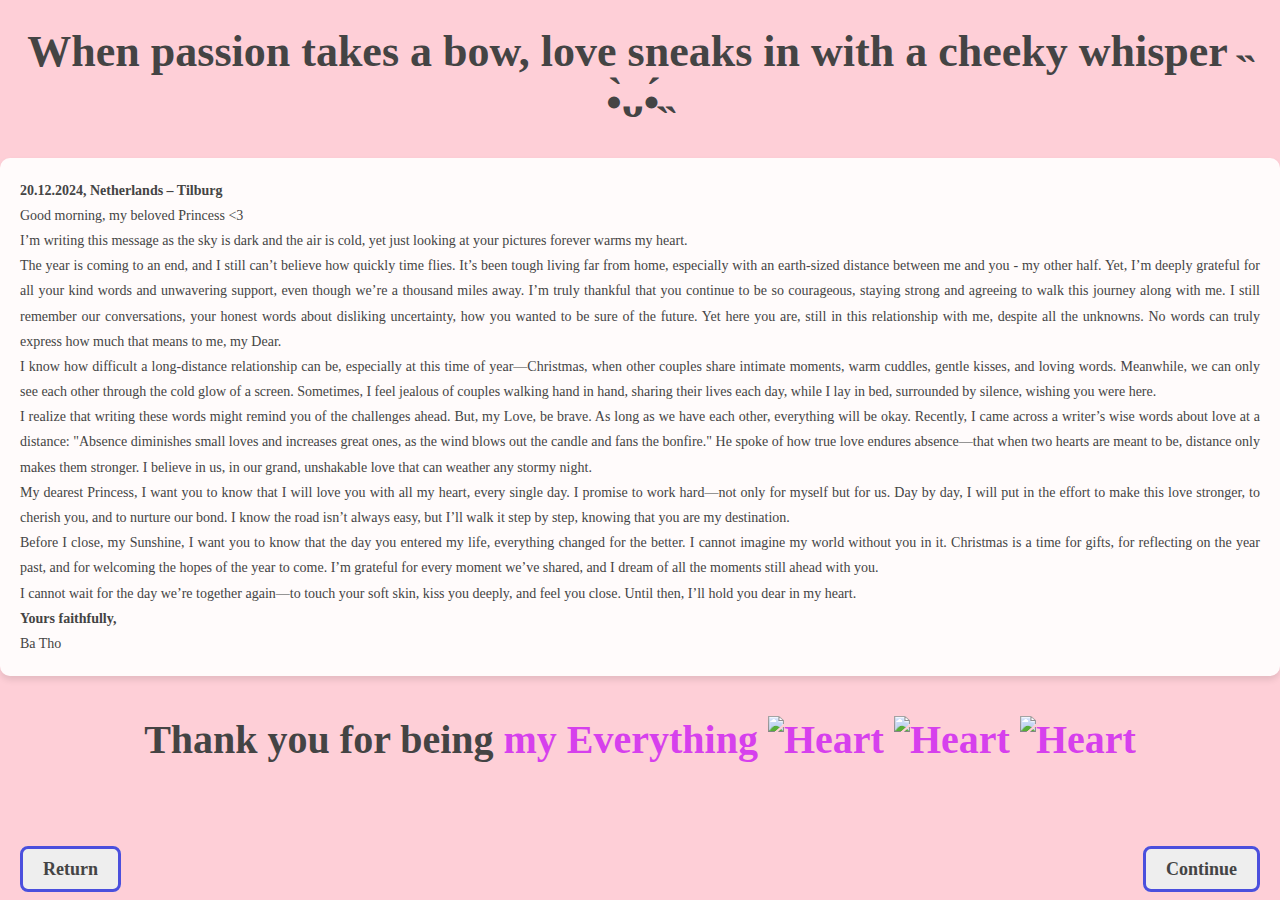
==== confession.html @ a66fd433 "Add files via upload" ====
<!DOCTYPE html>
<html>
<head>
    <meta charset="utf-8">
    <meta http-equiv="X-UA-Compatible" content="IE=edge">
    <meta name="viewport" content="width=device-width, initial-scale=1">
    <title>Confession</title>
    <link rel="stylesheet" href="style.css">
</head>
<body>
    <div class="container">
        <div class="opening">
            <h2>When passion takes a bow, love sneaks in with a cheeky whisper ˵ •̀ᴗ•́˵</h2>
        </div>
        <div class="confession">
            <p>
                <strong>20.12.2024, Netherlands – Tilburg</strong>
            </p>
            <p>Good morning, my beloved Princess <3</p>
            <p>I’m writing this message as the sky is dark and the air is cold, yet just looking at your pictures forever warms my heart.</p>
            <p>The year is coming to an end, and I still can’t believe how quickly time flies. It’s been tough living far from home, especially with an earth-sized distance between me and you - my other half. Yet, I’m deeply grateful for all your kind words and unwavering support, even though we’re a thousand miles away. I’m truly thankful that you continue to be so courageous, staying strong and agreeing to walk this journey along with me. I still remember our conversations, your honest words about disliking uncertainty, how you wanted to be sure of the future. Yet here you are, still in this relationship with me, despite all the unknowns. No words can truly express how much that means to me, my Dear.</p>
            <p>I know how difficult a long-distance relationship can be, especially at this time of year—Christmas, when other couples share intimate moments, warm cuddles, gentle kisses, and loving words. Meanwhile, we can only see each other through the cold glow of a screen. Sometimes, I feel jealous of couples walking hand in hand, sharing their lives each day, while I lay in bed, surrounded by silence, wishing you were here.</p>
            <p>I realize that writing these words might remind you of the challenges ahead. But, my Love, be brave. As long as we have each other, everything will be okay. Recently, I came across a writer’s wise words about love at a distance: "Absence diminishes small loves and increases great ones, as the wind blows out the candle and fans the bonfire." He spoke of how true love endures absence—that when two hearts are meant to be, distance only makes them stronger. I believe in us, in our grand, unshakable love that can weather any stormy night.</p>
            <p> My dearest Princess, I want you to know that I will love you with all my heart, every single day. I promise to work hard—not only for myself but for us. Day by day, I will put in the effort to make this love stronger, to cherish you, and to nurture our bond. I know the road isn’t always easy, but I’ll walk it step by step, knowing that you are my destination.</p>
            <p>Before I close, my Sunshine, I want you to know that the day you entered my life, everything changed for the better. I cannot imagine my world without you in it. Christmas is a time for gifts, for reflecting on the year past, and for welcoming the hopes of the year to come. I’m grateful for every moment we’ve shared, and I dream of all the moments still ahead with you.</p>
            <p>I cannot wait for the day we’re together again—to touch your soft skin, kiss you deeply, and feel you close. Until then, I’ll hold you dear in my heart.</p>
            <p><strong>Yours faithfully,</strong><br>Ba Tho</p>
        </div>
        <div class="ending">
            <h3><span class="neutral">Thank you for being</span> my Everything
                <img class="heart-img" src="E:\GiangDinhCutiePiee\image\heart.png" alt="Heart">
                <img class="heart-img" src="E:\GiangDinhCutiePiee\image\heart.png" alt="Heart">
                <img class="heart-img" src="E:\GiangDinhCutiePiee\image\heart.png" alt="Heart">
            </h3>
        </div>
        <div class="return">
            <a id="index" href="index.html">Return</a>
        </div> <!-- Correctly closed 'return' div -->
        <div class="continue">
            <a id="qr code" href="qr code.html">Continue</a>
        </div> <!-- Correctly closed 'continue' div -->
    </div>
</body>
</html>
---- style.css ----
*{padding: 0;margin: 0;}
.container {
    height: 100vh;
    width: 100vw;
    color: #444;
    background: #fecfd7;
    background-size: cover;
    text-align: center;
}

.love{
	padding-top: 5%;
}

.no, .yes{
	padding-top: 7%;
}

.opening{
	padding-top: 2%;
}

.ending{
	padding-bottom: 5px;
}

h1{font-size: 20px; margin-bottom: 30px;}
h2{font-size: 44px; margin-bottom: 30px;}
h3{font-size: 40px; margin-bottom: 20px;}

.love .name1 {
    color: #d640ed; /* Color for Truc Giang Dinh */
}

.love .name2 {
    color: #45e6f5; /* Color for Ba Tho */
}

/* Style for the return button */
.return {
    position: absolute; /* Allows precise positioning */
    bottom: 20px; /* 20px from the bottom */
    left: 20px; /* 20px from the left */
}

.return a {
    text-decoration: none;
    color: #444; /* Fixed: Corrected syntax */
    background: #eee;
    padding: 10px 20px; /* Padding around the text */
    border: 3px solid #4b4fdd; /* Border with a darker shade of purple */
    border-radius: 8px; /* Rounded corners */
    font-size: 18px; /* Larger font for visibility */
    font-weight: bold; /* Bold font */
    transition: all 0.3s ease; /* Smooth hover effect */
}

.return a:hover {
    background: #a29bfe; /* Lighter purple on hover */
    border-color: #6c5ce7; /* Border matches the original background */
    color: #444; /* Slightly darker text */
}

/* Style for the continue button */
.continue {
    position: absolute; /* Allows precise positioning */
    bottom: 20px; /* 20px from the bottom */
    right: 20px; /* 20px from the right */
}

.continue a {
    text-decoration: none;
    color: #444; /* Fixed: Corrected syntax */
    background: #eee;
    padding: 10px 20px; /* Padding around the text */
    border: 3px solid #4b4fdd; /* Border with a darker shade of purple */
    border-radius: 8px; /* Rounded corners */
    font-size: 18px; /* Larger font for visibility */
    font-weight: bold; /* Bold font */
    transition: all 0.3s ease; /* Smooth hover effect */
}

.continue a:hover {
    background: #a29bfe; /* Lighter purple on hover */
    border-color: #6c5ce7; /* Border matches the original background */
    color: #444; /* Slightly darker text */
}

.love a{text-decoration: none;
		background: #eee;
		padding: 5px;
		margin: 5px 10px;
		border: 3px solid #ddd;
		border-radius: 10px;}

#no{color:darkred;}
#yes{color:seagreen;}

.heart-img{height: 35px;width:35px;
	animation: heart 1.25s linear infinite;}

@keyframes heart{
	0%{transform: scale(0.5);}
	50%{transform: scale(0.95);}
	100%{transform: scale(0.5);}
}

.image-container {
    margin-top: 20px;
}

.image-container img {
    width: 50%;
    max-width: 400px;
    border-radius: 10px;
    border: 2px solid #ddd;
}

/* Confession text block styling */
.confession {
    max-width: 1350px; /* Limits the width of the text block */
    margin: 0 auto; /* Centers the block horizontally */
    text-align: justify; /* Aligns the text neatly */
    line-height: 1.8; /* Increases line spacing for readability */
    font-size: 14px; /* Adjusts font size for clarity */
    color: #444; /* Matches the text color with the theme */
    padding: 20px; /* Adds some space around the text block */
    background: rgba(255, 255, 255, 0.9); /* Slight white background for better contrast */
    border-radius: 10px; /* Rounds the corners of the text block */
    box-shadow: 0px 4px 6px rgba(0, 0, 0, 0.1); /* Subtle shadow for a polished look */
}

/* Style for the ending h3 */
.ending h3 {
    margin-top: 40px; /* Pushes the h3 element further down */
    font-size: 40px; /* Increases font size of "Thank you for being my Everything" */
    text-align: center; /* Ensures text is centered */
    color: #d640ed; /* Optional: Adjust color to match the theme */
}

.ending h3 .neutral {
    color: #444; /* Overrides the inherited color from .ending h3 */
}

/* Style for the word "I" */
.highlight-i {
    color: #45e6f5; /* Sets the color to light blue */
    font-weight: bold; /* Optional: makes the text bold */
}

/* Style for "my Princess" */
.highlight-princess {
    color: #d640ed; /* Sets the color to purple */
    font-weight: bold; /* Optional: makes the text bold */
}

.video-link {
    margin-top: 20px;
    text-align: center;
}

.video-button {
    text-decoration: none;
    background-color: #4CAF50; /* Green background */
    color: white;
    padding: 10px 20px;
    border: none;
    border-radius: 5px;
    font-size: 16px;
    font-weight: bold;
    cursor: pointer;
    transition: background-color 0.3s ease;
}

.video-button:hover {
    background-color: #45a049; /* Darker green on hover */
}
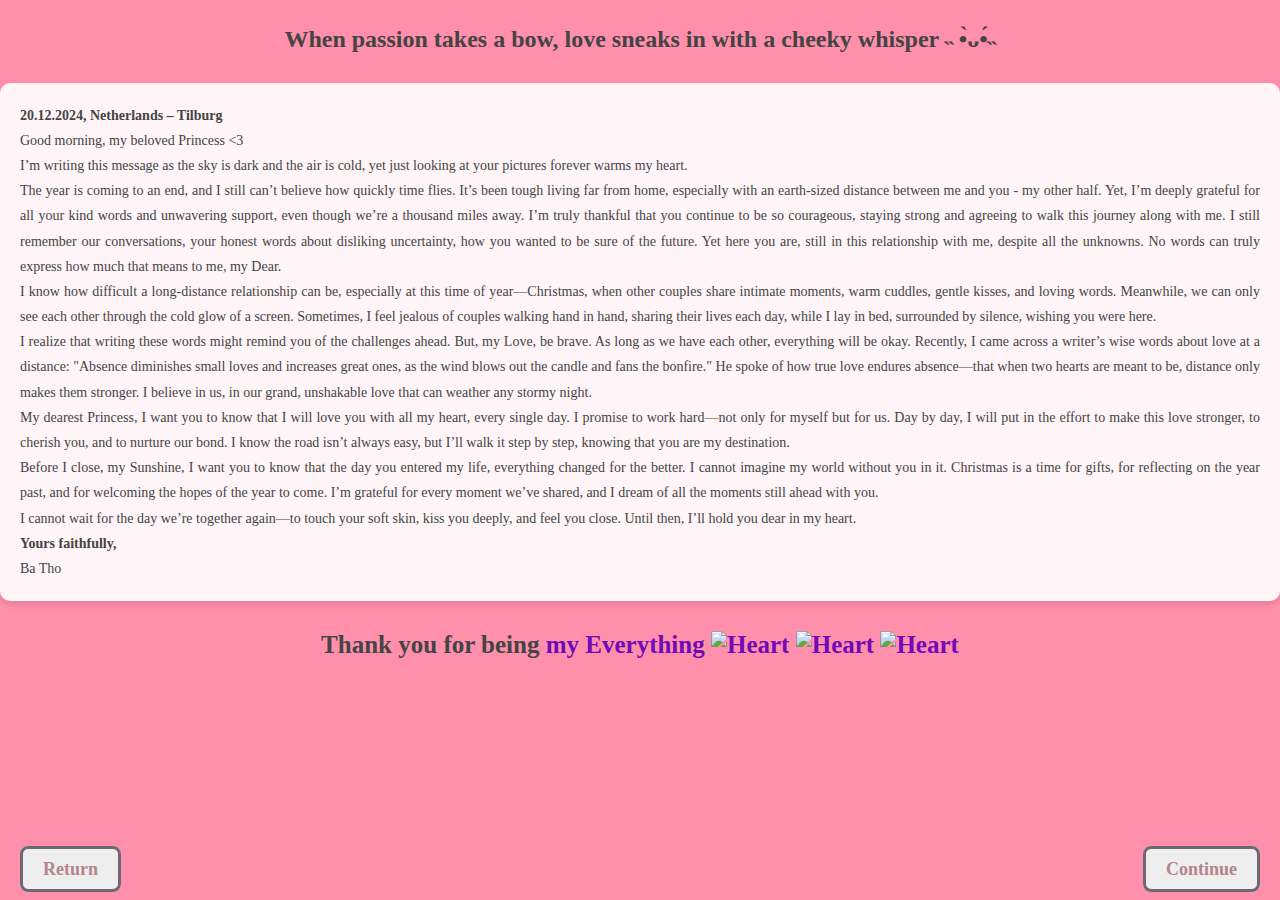
==== commit e1c89032: "Update confession.html" ====
--- a/confession.html
+++ b/confession.html
@@ -6,6 +6,7 @@
     <meta name="viewport" content="width=device-width, initial-scale=1">
     <title>Confession</title>
     <link rel="stylesheet" href="style.css">
+    <link href="https://fonts.google.com/specimen/Playfair+Display" rel="stylesheet">
 </head>
 <body>
     <div class="container">
@@ -28,9 +29,9 @@
         </div>
         <div class="ending">
             <h3><span class="neutral">Thank you for being</span> my Everything
-                <img class="heart-img" src="E:\GiangDinhCutiePiee\image\heart.png" alt="Heart">
-                <img class="heart-img" src="E:\GiangDinhCutiePiee\image\heart.png" alt="Heart">
-                <img class="heart-img" src="E:\GiangDinhCutiePiee\image\heart.png" alt="Heart">
+                <img class="heart-img" src="https://raw.githubusercontent.com/LyBaTho/CutiePiee/refs/heads/main/heart.png" alt="Heart">
+                <img class="heart-img" src="https://raw.githubusercontent.com/LyBaTho/CutiePiee/refs/heads/main/heart.png" alt="Heart">
+                <img class="heart-img" src="https://raw.githubusercontent.com/LyBaTho/CutiePiee/refs/heads/main/heart.png" alt="Heart">
             </h3>
         </div>
         <div class="return">
@@ -41,4 +42,4 @@
         </div> <!-- Correctly closed 'continue' div -->
     </div>
 </body>
-</html>+</html>
--- a/style.css
+++ b/style.css
@@ -3,37 +3,36 @@
     height: 100vh;
     width: 100vw;
     color: #444;
-    background: #fecfd7;
+    background: #ff8fab;
     background-size: cover;
     text-align: center;
 }
 
 .love{
-	padding-top: 5%;
+    padding-top: 5%;
 }
 
 .no, .yes{
-	padding-top: 7%;
+    padding-top: 7%;
 }
 
 .opening{
-	padding-top: 2%;
+    padding-top: 2%;
 }
 
 .ending{
-	padding-bottom: 5px;
+    padding-bottom: 5px;
 }
 
-h1{font-size: 20px; margin-bottom: 30px;}
-h2{font-size: 44px; margin-bottom: 30px;}
-h3{font-size: 40px; margin-bottom: 20px;}
+h2{font-family: 'Playfair Display', cursive;font-size: 24px; margin-bottom: 30px;}
+h3{font-family: 'Playfair Display', cursive;font-size: 16px; margin-bottom: 20px;}
 
 .love .name1 {
-    color: #d640ed; /* Color for Truc Giang Dinh */
+    color: #7209b7; /* Color for Truc Giang Dinh */
 }
 
 .love .name2 {
-    color: #45e6f5; /* Color for Ba Tho */
+    color: #4361ee; /* Color for Ba Tho */
 }
 
 /* Style for the return button */
@@ -44,11 +43,12 @@
 }
 
 .return a {
+    font-family: 'Playfair Display', cursive;
     text-decoration: none;
-    color: #444; /* Fixed: Corrected syntax */
+    color: #b5838d; 
     background: #eee;
     padding: 10px 20px; /* Padding around the text */
-    border: 3px solid #4b4fdd; /* Border with a darker shade of purple */
+    border: 3px solid #6d6875;
     border-radius: 8px; /* Rounded corners */
     font-size: 18px; /* Larger font for visibility */
     font-weight: bold; /* Bold font */
@@ -56,7 +56,7 @@
 }
 
 .return a:hover {
-    background: #a29bfe; /* Lighter purple on hover */
+    background: #bde0fe;
     border-color: #6c5ce7; /* Border matches the original background */
     color: #444; /* Slightly darker text */
 }
@@ -69,11 +69,12 @@
 }
 
 .continue a {
+    font-family: 'Playfair Display', cursive;
     text-decoration: none;
-    color: #444; /* Fixed: Corrected syntax */
+    color: #b5838d; 
     background: #eee;
     padding: 10px 20px; /* Padding around the text */
-    border: 3px solid #4b4fdd; /* Border with a darker shade of purple */
+    border: 3px solid #6d6875;
     border-radius: 8px; /* Rounded corners */
     font-size: 18px; /* Larger font for visibility */
     font-weight: bold; /* Bold font */
@@ -81,28 +82,26 @@
 }
 
 .continue a:hover {
-    background: #a29bfe; /* Lighter purple on hover */
+    background: #bde0fe;
     border-color: #6c5ce7; /* Border matches the original background */
     color: #444; /* Slightly darker text */
 }
 
 .love a{text-decoration: none;
-		background: #eee;
-		padding: 5px;
-		margin: 5px 10px;
-		border: 3px solid #ddd;
-		border-radius: 10px;}
+        font-family: 'Playfair Display', cursive;
+        background: #eee;
+        padding: 5px;
+        margin: 5px 10px;
+        border: 3px solid #6d6875;
+        border-radius: 10px;}
 
-#no{color:darkred;}
-#yes{color:seagreen;}
-
-.heart-img{height: 35px;width:35px;
-	animation: heart 1.25s linear infinite;}
+.heart-img{height: 25px;width:25px;
+    animation: heart 1.25s linear infinite;}
 
 @keyframes heart{
-	0%{transform: scale(0.5);}
-	50%{transform: scale(0.95);}
-	100%{transform: scale(0.5);}
+    0%{transform: scale(0.5);}
+    50%{transform: scale(0.95);}
+    100%{transform: scale(0.5);}
 }
 
 .image-container {
@@ -118,6 +117,7 @@
 
 /* Confession text block styling */
 .confession {
+    font-family: 'Playfair Display', cursive;
     max-width: 1350px; /* Limits the width of the text block */
     margin: 0 auto; /* Centers the block horizontally */
     text-align: justify; /* Aligns the text neatly */
@@ -132,10 +132,10 @@
 
 /* Style for the ending h3 */
 .ending h3 {
-    margin-top: 40px; /* Pushes the h3 element further down */
-    font-size: 40px; /* Increases font size of "Thank you for being my Everything" */
+    margin-top: 30px; /* Pushes the h3 element further down */
+    font-size: 25px; /* Increases font size of "Thank you for being my Everything" */
     text-align: center; /* Ensures text is centered */
-    color: #d640ed; /* Optional: Adjust color to match the theme */
+    color: #7209b7; /* Optional: Adjust color to match the theme */
 }
 
 .ending h3 .neutral {
@@ -144,13 +144,13 @@
 
 /* Style for the word "I" */
 .highlight-i {
-    color: #45e6f5; /* Sets the color to light blue */
+    color: #4361ee; /* Sets the color to light blue */
     font-weight: bold; /* Optional: makes the text bold */
 }
 
 /* Style for "my Princess" */
 .highlight-princess {
-    color: #d640ed; /* Sets the color to purple */
+    color: #7209b7;
     font-weight: bold; /* Optional: makes the text bold */
 }
 
@@ -160,8 +160,9 @@
 }
 
 .video-button {
+    font-family: 'Playfair Display', cursive;
     text-decoration: none;
-    background-color: #4CAF50; /* Green background */
+    background-color: #2dc653; /* Green background */
     color: white;
     padding: 10px 20px;
     border: none;
@@ -174,4 +175,4 @@
 
 .video-button:hover {
     background-color: #45a049; /* Darker green on hover */
-}+}
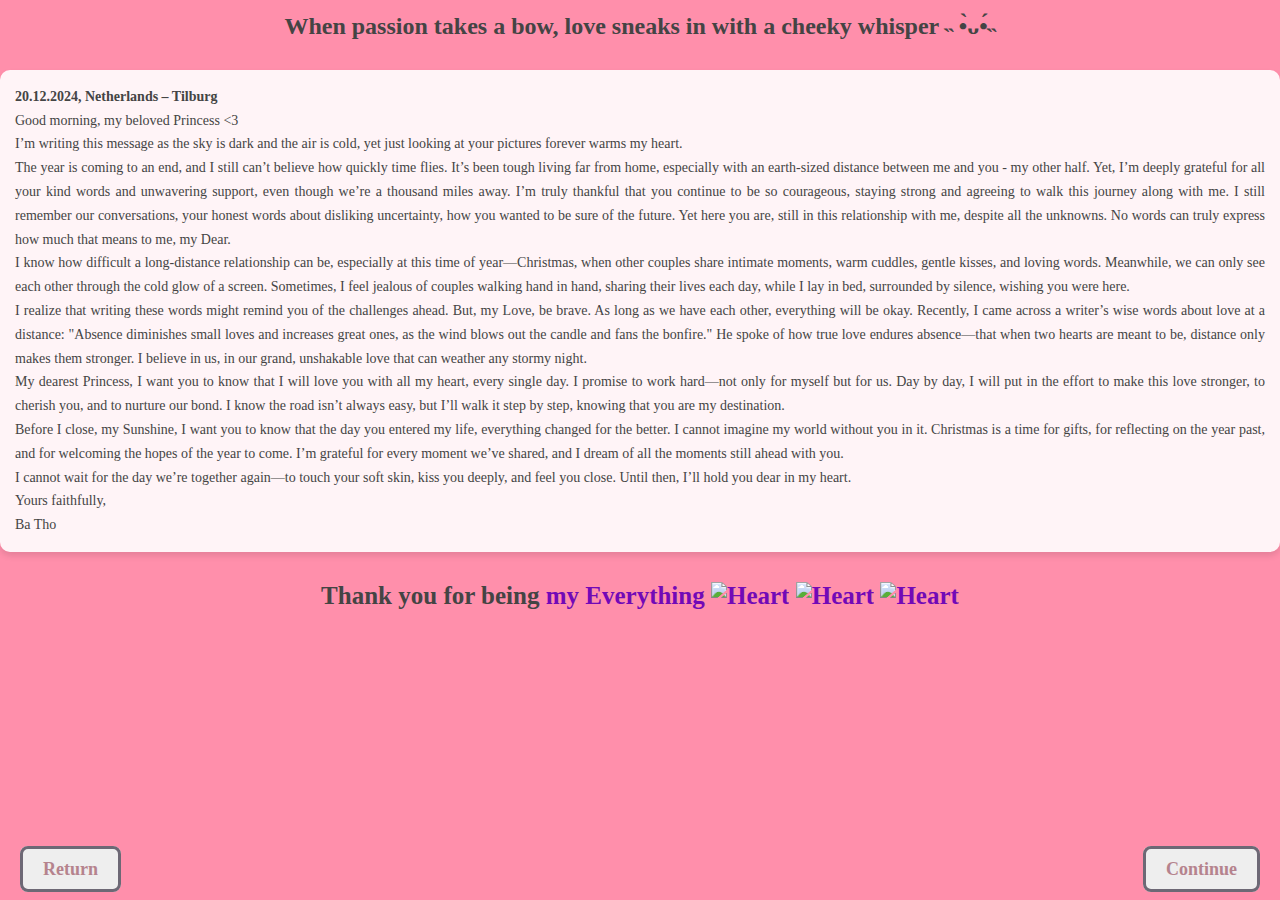
==== commit 55247bd9: "Update confession.html" ====
--- a/confession.html
+++ b/confession.html
@@ -25,7 +25,7 @@
             <p> My dearest Princess, I want you to know that I will love you with all my heart, every single day. I promise to work hard—not only for myself but for us. Day by day, I will put in the effort to make this love stronger, to cherish you, and to nurture our bond. I know the road isn’t always easy, but I’ll walk it step by step, knowing that you are my destination.</p>
             <p>Before I close, my Sunshine, I want you to know that the day you entered my life, everything changed for the better. I cannot imagine my world without you in it. Christmas is a time for gifts, for reflecting on the year past, and for welcoming the hopes of the year to come. I’m grateful for every moment we’ve shared, and I dream of all the moments still ahead with you.</p>
             <p>I cannot wait for the day we’re together again—to touch your soft skin, kiss you deeply, and feel you close. Until then, I’ll hold you dear in my heart.</p>
-            <p><strong>Yours faithfully,</strong><br>Ba Tho</p>
+            <p>Yours faithfully,<br>Ba Tho</p>
         </div>
         <div class="ending">
             <h3><span class="neutral">Thank you for being</span> my Everything
--- a/style.css
+++ b/style.css
@@ -17,7 +17,7 @@
 }
 
 .opening{
-    padding-top: 2%;
+    padding-top: 1%;
 }
 
 .ending{
@@ -118,13 +118,13 @@
 /* Confession text block styling */
 .confession {
     font-family: 'Playfair Display', cursive;
-    max-width: 1350px; /* Limits the width of the text block */
+    max-width: 1400px; /* Limits the width of the text block */
     margin: 0 auto; /* Centers the block horizontally */
     text-align: justify; /* Aligns the text neatly */
-    line-height: 1.8; /* Increases line spacing for readability */
+    line-height: 1.7; /* Increases line spacing for readability */
     font-size: 14px; /* Adjusts font size for clarity */
     color: #444; /* Matches the text color with the theme */
-    padding: 20px; /* Adds some space around the text block */
+    padding: 15px; /* Adds some space around the text block */
     background: rgba(255, 255, 255, 0.9); /* Slight white background for better contrast */
     border-radius: 10px; /* Rounds the corners of the text block */
     box-shadow: 0px 4px 6px rgba(0, 0, 0, 0.1); /* Subtle shadow for a polished look */
